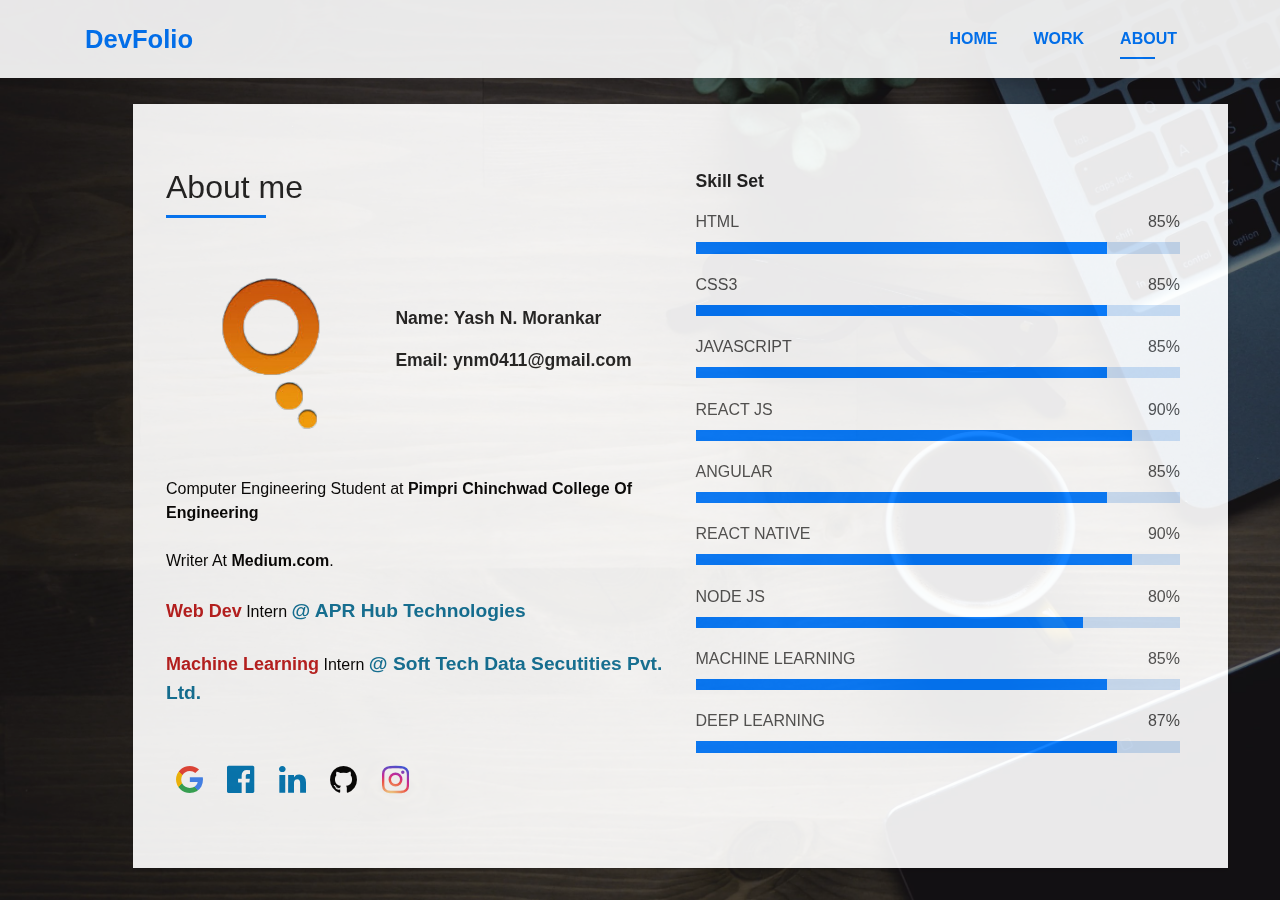
==== about.html @ 48d31f7d "Portfolio" ====
<!DOCTYPE html>
<html lang="en">

<head>
  <meta charset="utf-8">
  <meta content="width=device-width, initial-scale=1.0" name="viewport">

  <title>Yash Morankar</title>
  <meta content="" name="descriptison">
  <meta content="" name="keywords">

  <!-- Favicons 
  <link href="./assets/icon.ico" rel="icon">-->
  <link href="./assets/icon.ico" rel="apple-touch-icon">

  <!-- Vendor CSS Files -->
  <link href="./assets/vendor/bootstrap/css/bootstrap.min.css" rel="stylesheet">
  <link href="./assets/vendor/font-awesome/css/font-awesome.min.css" rel="stylesheet">
  
  <!-- Template Main CSS File -->
  <link href="./assets/css/style.css" rel="stylesheet">
  <link href="./main.css" rel="stylesheet">
  <!--<link href="../startbootstrap-stylish-portfolio-gh-pages/css/stylish-portfolio.min.css" rel="stylesheet">-->
  
</head>

<body id="page-top" >

  <!-- ======= Header/ Navbar ======= -->
  <nav class="navbar navbar-b navbar-reduce navbar-trans navbar-expand-md fixed-top overlay" id="mainNav">
    <div class="container">
      <a class="navbar-brand js-scroll" href="#page-top">DevFolio</a>
      <button class="navbar-toggler collapsed" type="button" data-toggle="collapse" data-target="#navbarDefault" aria-controls="navbarDefault" aria-expanded="false" aria-label="Toggle navigation">
        <span></span>
        <span></span>
        <span></span>
      </button>
      <div class="navbar-collapse collapse justify-content-end" id="navbarDefault">
        <ul class="navbar-nav">
          <li class="nav-item">
            <a class="nav-link js-scroll " href="index.html">Home</a>
          </li>
          <li class="nav-item">
            <a class="nav-link js-scroll" href="projects.html">Work</a>
          </li>
          <li class="nav-item">
            <a class="nav-link js-scroll active" href="about.html">About</a>
          </li>
          <!--<li class="nav-item">
            <a class="nav-link js-scroll" href="#blog">Blog</a>
          </li>-->
        </ul>
      </div>
    </div>
  </nav>

  <!-- ======= Intro Section ======= -->
  <div id="home" class="intro route bg-image" style="align-items: center;background-image: url(./assets/backgrounds/City_Landscape_Background.jpg); width: 100% ; overflow-x: hidden;" >
    <div class="overlay ">
   
    <!-- ======= Services Section ======= -->
    <section id="about" class="about-mf about sect-pt4 route">
        <div class="container">
          <div class="row" style="margin-right: 0%;">
            <div class="col-sm-12">
              <div class="box-shadow-full">
                <div class="row">
                  <div class="col-md-6">
                    <div class="row">
                      <div class="title-box-2">
                        <h5 class="title-left">
                          About me
                        </h5>
                      </div>
                    </div>
                    <div class="row">
                      <div class="col-sm-6 col-md-5">
                        <div class="about-img">
                          <img src="./assets/webdev/quiz.png" class="img-fluid rounded b-shadow-a" alt="">
                        </div>
                      </div>
                      <div class="col-sm-6 col-md-7">
                        <div class="about-info">
                          <p><span class="title-s"> </span> <span>r</span></p>
                          <p><span class="title-s">Name: Yash N. Morankar</span> <span></span></p>
                          <p><span class="title-s">Email: <span>ynm0411@gmail.com</span></span> </p>
                          <!--<p><span class="title-s">Phone: <span>(+91) </span></span> </p>-->
                        </div>
                      </div>
                    </div>
                    <div class="row">
                      <div style="color: black;">
                        <div>
                         Computer Engineering Student at <span class="intern1">Pimpri Chinchwad College Of Engineering</span>
                        </div>
                        <br>
                        <div>
                          Writer At <span class="intern1">Medium.com</span>.
                        </div>
                        <br>
                        <div>
                          <span class="field">Web Dev</span> Intern <span class="intern">@ APR Hub Technologies</span>
                        </div>
                        <br>
                        <div>
                          <span class="field">Machine Learning</span> Intern <span class="intern">@ Soft Tech Data Secutities Pvt. Ltd.</span>
                        </div>
                        <br>
                        <br>
                        <div>
                          <a class="to" target="blank"  href="mailto:ynm0411@gmail.com"><span class="fa fa-google "></span></a>
                          <a class="to" target="blank" style="color: #0077b5;" href="https://in.linkedin.com/in/yash-morankar-036ba41aa"><span class="fa fa-facebook-official "></span></a>
                          <a class="to" target="blank" style="color: #0077b5;" href="https://in.linkedin.com/in/yash-morankar-036ba41aa"><span class="fa fa-linkedin "></span></a>
                          <a target="blank" class="to" style="color: black;" href="https://github.com/yash0411"><span class="fa fa-github "></span></a>
                          <a class="to" target="blank"  href="https://instagram.com/yashmorankar"><span class="fa fa-instagram "></span></a>
                          
                        </div>
                      </div>
                    </div>
                  </div>
                  <div class="col-md-6">
                    <div class="about-me pt-4 pt-md-0">
                      
                      <div style="color: black;">
                        <div class="skill-mf">
                          <p class="title-s">Skill Set</p>
                          <span>HTML</span> <span class="pull-right">85%</span>
                          <div class="progress">
                            <div class="progress-bar" role="progressbar" style="width: 85%;" aria-valuenow="85" aria-valuemin="0" aria-valuemax="100"></div>
                          </div>
                          <span>CSS3</span> <span class="pull-right">85%</span>
                          <div class="progress">
                            <div class="progress-bar" role="progressbar" style="width: 85%" aria-valuenow="75" aria-valuemin="0" aria-valuemax="100"></div>
                          </div>
                          <span>JAVASCRIPT</span> <span class="pull-right">85%</span>
                          <div class="progress">
                            <div class="progress-bar" role="progressbar" style="width: 85%" aria-valuenow="90" aria-valuemin="0" aria-valuemax="100"></div>
                          </div>
                          <span>REACT JS</span> <span class="pull-right">90%</span>
                          <div class="progress">
                            <div class="progress-bar" role="progressbar" style="width: 90%" aria-valuenow="50" aria-valuemin="0" aria-valuemax="100"></div>
                          </div>
                          <span>ANGULAR</span> <span class="pull-right">85%</span>
                          <div class="progress">
                            <div class="progress-bar" role="progressbar" style="width: 85%" aria-valuenow="50" aria-valuemin="0" aria-valuemax="100"></div>
                          </div>
                          <span>REACT NATIVE</span> <span class="pull-right">90%</span>
                          <div class="progress">
                            <div class="progress-bar" role="progressbar" style="width: 90%" aria-valuenow="50" aria-valuemin="0" aria-valuemax="100"></div>
                          </div>
                          <span>NODE JS</span> <span class="pull-right">80%</span>
                          <div class="progress">
                            <div class="progress-bar" role="progressbar" style="width: 80%" aria-valuenow="50" aria-valuemin="0" aria-valuemax="100"></div>
                          </div>
                          <span>MACHINE LEARNING</span> <span class="pull-right">85%</span>
                          <div class="progress">
                            <div class="progress-bar" role="progressbar" style="width: 85%" aria-valuenow="50" aria-valuemin="0" aria-valuemax="100"></div>
                          </div>
                          <span>DEEP LEARNING</span> <span class="pull-right">87%</span>
                          <div class="progress">
                            <div class="progress-bar" role="progressbar" style="width: 87%" aria-valuenow="50" aria-valuemin="0" aria-valuemax="100"></div>
                          </div>
                        </div>
                         
                        </div>
                      </div>
                    </div>
                  </div>
                </div>
              </div>
            </div>
          </div>
        </div>
      </section>
    </div>
    </div> 

  <a href="#" class="back-to-top"><i class="fa fa-chevron-up"></i></a>
  <div id="preloader"></div>

</body>
  <!-- Vendor JS Files -->
  <script src="./projects.js"></script>
  <script src="./assets/vendor/jquery/jquery.min.js"></script>

  <!-- Template Main JS File -->
  <script src="./assets/js/main.js"></script>

</html>
---- assets/css/style.css ----
/**
* Template Name: DevFolio - v2.3.0
* Template URL: https://bootstrapmade.com/devfolio-bootstrap-portfolio-html-template/
* Author: BootstrapMade.com
* License: https://bootstrapmade.com/license/
*/

/*--------------------------------------------------------------
# General
--------------------------------------------------------------*/
body {
  background-color: #f5f5f5;
  color: #4e4e4e;
}

h1,
h2,
h3,
h4,
h5,
h6 {
  color: #1e1e1e;
}

a {
  color: #1e1e1e;
  transition: all 0.5s ease-in-out;
}

a:hover {
  color: #0078ff;
  text-decoration: none;
  transition: all 0.5s ease-in-out;
}

.p-r {
  position: relative;
}

.color-a {
  color: #0078ff;
}

.color-d {
  color: #f5f5f5;
}

.color-text-a {
  color: #4e4e4e;
}

.box-shadow, .paralax-mf, .service-box, .work-box, .card-blog {
  box-shadow: 0 13px 8px -10px rgba(0, 0, 0, 0.1);
}

.box-shadow-a, .button:hover {
  box-shadow: 0 0 0 4px #cde1f8;
}

.display-5 {
  font-size: 2.5rem;
  font-weight: 300;
  line-height: 1.1;
}

.display-6 {
  font-size: 2rem;
  font-weight: 300;
  line-height: 1.1;
}

.avatar {
  width: 32px;
  height: 32px;
  margin-right: 4px;
  overflow: hidden;
}

.bg-image {
  background-repeat: no-repeat;
  background-attachment: fixed;
  background-size: cover;
  background-position: center center;
}

@media (max-width: 1024px) {
  .bg-image {
    background-attachment: scroll;
  }
}

.overlay-mf {
  background-color: #0078ff;
}

.overlay-mf {
  position: absolute;
  top: 0;
  left: 0px;
  padding: 0;
  height: 100%;
  width: 100%;
  opacity: .7;
}

.paralax-mf {
  position: relative;
  padding: 8rem 0;
}

.display-table {
  width: 100%;
  height: 100%;
  display: table;
}

.table-cell {
  display: table-cell;
  vertical-align: middle;
}

/*--/ Sections /--*/
.sect-4 {
  padding: 4rem 0;
}

.sect-pt4 {
  padding-top: 4rem;
}

.sect-mt4 {
  margin-top: 4rem;
}

/*--/ Title s /--*/
.title-s {
  font-weight: 600;
  color: #1e1e1e;
  font-size: 1.1rem;
}

/*--/ Title A /--*/
.title-box {
  margin-bottom: 4rem;
}

.title-a {
  font-size: 3rem;
  font-weight: bold;
  text-transform: uppercase;
}

.subtitle-a {
  color: #4e4e4e;
}

.line-mf {
  width: 40px;
  height: 5px;
  background-color: #0078ff;
  margin: 0 auto;
}

/*--/ Title Left /--*/
.title-box-2 {
  margin-bottom: 3rem;
}

.title-left {
  font-size: 2rem;
  position: relative;
}

.title-left:before {
  content: '';
  position: absolute;
  height: 3px;
  background-color: #0078ff;
  width: 100px;
  bottom: -12px;
}

/*------/ Box /------*/
.box-pl2 {
  padding-left: 2rem;
}

.box-shadow-full {
  padding: 3rem 1.25rem;
  position: relative;
  background-color: #fff;
  margin-bottom: 3rem;
  z-index: 2;
  box-shadow: 0 1px 1px 0 rgba(0, 0, 0, 0.06), 0 2px 5px 0 rgba(0, 0, 0, 0.2);
}

@media (min-width: 768px) {
  .box-shadow-full {
    padding: 3rem;
  }
}

/*------/ Socials /------*/
.socials {
  padding: 1.5rem 0;
}

.socials ul li {
  display: inline-block;
}

.socials .ico-circle {
  height: 40px;
  width: 40px;
  font-size: 1.7rem;
  border-radius: 50%;
  line-height: 1.4;
  margin: 0 15px 0 0;
  box-shadow: 0 0 0 3px #0078ff;
  transition: all 500ms ease;
}

.socials .ico-circle:hover {
  background-color: #0078ff;
  color: #fff;
  box-shadow: 0 0 0 3px #cde1f8;
  transition: all 500ms ease;
}

/*------/ Ul resect /------*/
.ul-resect, .socials ul, .list-ico, .blog-wrapper .post-meta ul, .box-comments .list-comments, .widget-sidebar .list-sidebar, .widget-tags ul {
  list-style: none;
  padding-left: 0;
  margin-bottom: 0;
}

.list-ico {
  line-height: 2;
}

.list-ico span {
  color: #0078ff;
  margin-right: 10px;
}

/*------/ Ico Circle /------*/
.ico-circle {
  height: 100px;
  width: 100px;
  font-size: 2rem;
  border-radius: 50%;
  line-height: 1.55;
  margin: 0 auto;
  text-align: center;
  box-shadow: 0 0 0 10px #0078ff;
  display: block;
}

/*------/ Owl Carousel /------*/
.owl-theme .owl-dots {
  text-align: center;
  margin-top: 18px;
}

.owl-theme .owl-dots .owl-dot {
  display: inline-block;
}

.owl-theme .owl-dots .owl-dot span {
  width: 18px;
  height: 7px;
  margin: 5px 5px;
  background: #cde1f8;
  border: 0px solid #cde1f8;
  display: block;
  transition: all 0.6s ease-in-out;
  cursor: pointer;
}

.owl-theme .owl-dots .owl-dot:hover span {
  background-color: #cde1f8;
}

.owl-theme .owl-dots .owl-dot.active span {
  background-color: #1B1B1B;
  width: 25px;
}

/*--/ Scrolltop s /--*/
.scrolltop-mf {
  position: relative;
  display: none;
}

.scrolltop-mf span {
  z-index: 999;
  position: fixed;
  width: 42px;
  height: 42px;
  background-color: #0078ff;
  opacity: .7;
  font-size: 1.6rem;
  line-height: 1.5;
  text-align: center;
  color: #fff;
  top: auto;
  left: auto;
  right: 30px;
  bottom: 50px;
  cursor: pointer;
  border-radius: 50%;
}

/*------/ Back to top button /------*/
.back-to-top {
  position: fixed;
  display: none;
  background: #0078ff;
  color: #fff;
  width: 44px;
  height: 44px;
  text-align: center;
  line-height: 1;
  font-size: 16px;
  border-radius: 50%;
  right: 15px;
  bottom: 15px;
  transition: background 0.5s;
  z-index: 11;
}

.back-to-top i {
  padding-top: 12px;
  color: #fff;
}

@media (max-width: 768px) {
  .back-to-top {
    bottom: 15px;
  }
}

/*------/ Prelaoder /------*/
#preloader {
  position: fixed;
  top: 0;
  left: 0;
  right: 0;
  bottom: 0;
  z-index: 9999;
  overflow: hidden;
  background: #fff;
}

#preloader:before {
  content: "";
  position: fixed;
  top: calc(50% - 30px);
  left: calc(50% - 30px);
  border: 6px solid #f2f2f2;
  border-top: 6px solid #0078ff;
  border-radius: 50%;
  width: 60px;
  height: 60px;
  -webkit-animation: animate-preloader 1s linear infinite;
  animation: animate-preloader 1s linear infinite;
}

@-webkit-keyframes animate-preloader {
  0% {
    transform: rotate(0deg);
  }
  100% {
    transform: rotate(360deg);
  }
}

@keyframes animate-preloader {
  0% {
    transform: rotate(0deg);
  }
  100% {
    transform: rotate(360deg);
  }
}

/*------/ Button /------*/
.button {
  display: inline-block;
  padding: .3rem .6rem;
  text-align: center;
  vertical-align: middle;
  -webkit-user-select: none;
  -moz-user-select: none;
  -ms-user-select: none;
  user-select: none;
  font-size: 1rem;
  border-radius: .3rem;
  border: 1px solid transparent;
  transition: all 500ms ease;
  cursor: pointer;
}

.button:focus {
  outline: 0;
}

.button:hover {
  background-color: #0062d3;
  color: #fff;
  transition: all 500ms ease;
}

.button-a {
  background-color: #0078ff;
  color: #fff;
  border-color: #cde1f8;
}

.button-big {
  padding: .9rem 2.3rem;
  font-size: 1.2rem;
}

.button-rouded {
  border-radius: 5rem;
}

.btn-lg {
  padding: .5rem 1rem;
  font-size: 1.25rem;
  line-height: 1.5;
  border-radius: .3rem;
}

/*--------------------------------------------------------------
# Nav Bar
--------------------------------------------------------------*/
.navbar-b {
  transition: all .5s ease-in-out;
  background-color: transparent;
  padding-top: 1.563rem;
  padding-bottom: 1.563rem;
}

.navbar-b.navbar-reduce {
  box-shadow: 0px 6px 9px 0px rgba(0, 0, 0, 0.06);
}

.navbar-b.navbar-trans .nav-item, .navbar-b.navbar-reduce .nav-item {
  position: relative;
  padding-right: 10px;
  padding-left: 0;
}

@media (min-width: 768px) {
  .navbar-b.navbar-trans .nav-item, .navbar-b.navbar-reduce .nav-item {
    padding-left: 10px;
  }
}

.navbar-b.navbar-trans .nav-link, .navbar-b.navbar-reduce .nav-link {
  color: #fff;
  text-transform: uppercase;
  font-weight: 600;
}

.navbar-b.navbar-trans .nav-link:before, .navbar-b.navbar-reduce .nav-link:before {
  content: '';
  position: absolute;
  margin-left: 0px;
  width: 0%;
  bottom: 0;
  left: 0;
  height: 2px;
  transition: all 500ms ease;
}

@media (min-width: 768px) {
  .navbar-b.navbar-trans .nav-link:before, .navbar-b.navbar-reduce .nav-link:before {
    margin-left: 18px;
  }
}

.navbar-b.navbar-trans .nav-link:hover, .navbar-b.navbar-reduce .nav-link:hover {
  color: #1B1B1B;
}

.navbar-b.navbar-trans .nav-link:hover:before, .navbar-b.navbar-reduce .nav-link:hover:before {
  width: 35px;
}

.navbar-b.navbar-trans .show > .nav-link:before,
.navbar-b.navbar-trans .active > .nav-link:before,
.navbar-b.navbar-trans .nav-link.show:before,
.navbar-b.navbar-trans .nav-link.active:before, .navbar-b.navbar-reduce .show > .nav-link:before,
.navbar-b.navbar-reduce .active > .nav-link:before,
.navbar-b.navbar-reduce .nav-link.show:before,
.navbar-b.navbar-reduce .nav-link.active:before {
  width: 35px;
}

.navbar-b.navbar-trans .nav-link:before {
  background-color: #fff;
}

.navbar-b.navbar-trans .nav-link:hover {
  color: #fff;
}

.navbar-b.navbar-trans .show > .nav-link,
.navbar-b.navbar-trans .active > .nav-link,
.navbar-b.navbar-trans .nav-link.show,
.navbar-b.navbar-trans .nav-link.active {
  color: #fff;
}

.navbar-b.navbar-reduce {
  transition: all .5s ease-in-out;
  background-color: #fff;
  padding-top: 15px;
  padding-bottom: 15px;
}

.navbar-b.navbar-reduce .nav-link {
  color: #0078ff;
}

.navbar-b.navbar-reduce .nav-link:before {
  background-color: #0078ff;
}

.navbar-b.navbar-reduce .nav-link:hover {
  color: #0078ff;
}

.navbar-b.navbar-reduce .show > .nav-link,
.navbar-b.navbar-reduce .active > .nav-link,
.navbar-b.navbar-reduce .nav-link.show,
.navbar-b.navbar-reduce .nav-link.active {
  color: #0078ff;
}

.navbar-b.navbar-reduce .navbar-brand {
  color: #0078ff;
}

.navbar-b.navbar-reduce .navbar-toggler span {
  background-color: #1B1B1B;
}

.navbar-b .navbar-brand {
  color: #fff;
  font-size: 1.6rem;
  font-weight: 600;
}

.navbar-b .navbar-nav .dropdown-item.show .dropdown-menu,
.navbar-b .dropdown.show .dropdown-menu,
.navbar-b .dropdown-btn.show .dropdown-menu {
  transform: translate3d(0px, 0px, 0px);
  visibility: visible !important;
}

.navbar-b .dropdown-menu {
  margin: 1.12rem 0 0;
  border-radius: 0;
}

.navbar-b .dropdown-menu .dropdown-item {
  padding: .7rem 1.7rem;
  transition: all 500ms ease;
}

.navbar-b .dropdown-menu .dropdown-item:hover {
  background-color: #0078ff;
  color: #fff;
  transition: all 500ms ease;
}

.navbar-b .dropdown-menu .dropdown-item.active {
  background-color: #0078ff;
}

/*--/ Hamburger Navbar /--*/
.navbar-toggler {
  position: relative;
}

.navbar-toggler:focus,
.navbar-toggler:active {
  outline: 0;
}

.navbar-toggler span {
  display: block;
  background-color: #fff;
  height: 3px;
  width: 25px;
  margin-top: 4px;
  margin-bottom: 4px;
  transform: rotate(0deg);
  left: 0;
  opacity: 1;
}

.navbar-toggler span:nth-child(1),
.navbar-toggler span:nth-child(3) {
  transition: transform .35s ease-in-out;
}

.navbar-toggler:not(.collapsed) span:nth-child(1) {
  position: absolute;
  left: 12px;
  top: 10px;
  transform: rotate(135deg);
  opacity: 0.9;
}

.navbar-toggler:not(.collapsed) span:nth-child(2) {
  height: 12px;
  visibility: hidden;
  background-color: transparent;
}

.navbar-toggler:not(.collapsed) span:nth-child(3) {
  position: absolute;
  left: 12px;
  top: 10px;
  transform: rotate(-135deg);
  opacity: 0.9;
}

/*--------------------------------------------------------------
# Intro Section
--------------------------------------------------------------*/
.intro {
  height: 100vh;
  position: relative;
  color: #fff;
}

.intro .intro-content {
  text-align: center;
  position: absolute;
}

.intro .overlay-itro {
  background-color: rgba(0, 0, 0, 0.6);
  position: absolute;
  top: 0;
  left: 0px;
  padding: 0;
  height: 100%;
  width: 100%;
  opacity: .9;
}

.intro .intro-title {
  color: #fff;
  font-weight: 600;
  font-size: 3rem;
}

@media (min-width: 768px) {
  .intro .intro-title {
    font-size: 4.5rem;
  }
}

.intro .intro-subtitle {
  font-size: 1.5rem;
  font-weight: 300;
}

@media (min-width: 768px) {
  .intro .intro-subtitle {
    font-size: 2.5rem;
  }
}

.intro .text-slider-items {
  display: none;
}

.intro-single {
  height: 350px;
}

.intro-single .intro-content {
  margin-top: 30px;
}

.intro-single .intro-title {
  text-transform: uppercase;
  font-size: 3rem;
}

@media (min-width: 768px) {
  .intro-single .intro-title {
    font-size: 3.5rem;
  }
}

.intro-single .breadcrumb {
  background-color: transparent;
  color: #0078ff;
}

.intro-single .breadcrumb .breadcrumb-item:before {
  color: #cde1f8;
}

.intro-single .breadcrumb .breadcrumb-item.active {
  color: #cde1f8;
}

.intro-single .breadcrumb a {
  color: #fff;
}

/*--------------------------------------------------------------
# About
--------------------------------------------------------------*/
.about-mf .box-shadow-full {
  padding-top: 4rem;
  padding-bottom: 4rem;
}

.about-mf .about-img {
  margin-bottom: 2rem;
}

.about-mf .about-img img {
  margin-left: 10px;
}

@media (min-width: 767px) {
  .about-mf .box-pl2 {
    margin-top: 3rem;
    padding-left: 0rem;
  }
}

.skill-mf span {
  color: #4e4e4e;
}

.skill-mf .progress {
  background-color: #cde1f8;
  margin: .5rem 0 1.2rem 0;
  border-radius: 0;
  height: .7rem;
}

.skill-mf .progress .progress-bar {
  height: .7rem;
  background-color: #0078ff;
}

/*--------------------------------------------------------------
# Services
--------------------------------------------------------------*/
.service-box {
  background-color: #fff;
  padding: 2.5rem 1.3rem;
  border-radius: 1rem;
  margin-bottom: 3rem;
}

.service-box:hover .ico-circle {
  transition: all 500ms ease;
  color: #fff;
  background-color: #0078ff;
  box-shadow: 0 0 0 10px #cde1f8;
}

.service-box .service-ico {
  margin-bottom: 1rem;
  color: #1e1e1e;
}

.service-box .ico-circle {
  transition: all 500ms ease;
  font-size: 4rem;
}

.service-box .s-title {
  font-size: 1.4rem;
  text-transform: uppercase;
  text-align: center;
  padding: .4rem 0;
}

.service-box .s-description {
  color: #4e4e4e;
}

/*--------------------------------------------------------------
# Counter
--------------------------------------------------------------*/
.counter-box {
  color: #fff;
  text-align: center;
}

@media (min-width: 577px) {
  .counter-box {
    margin-bottom: 1.8rem;
  }
}

.counter-ico {
  margin-bottom: 1rem;
}

.counter-ico .ico-circle {
  height: 60px;
  width: 60px;
  line-height: 1.8;
  box-shadow: 0 0 0 10px #cde1f8;
}

.counter-num .counter {
  font-size: 2rem;
  margin-bottom: 0;
}

/*--------------------------------------------------------------
# Portfolio
--------------------------------------------------------------*/
.work-box {
  margin-bottom: 3rem;
  -webkit-backface-visibility: hidden;
  backface-visibility: hidden;
  background-color: #fff;
}

.work-box:hover img {
  transform: scale(1.3);
}

.work-img {
  display: block;
  overflow: hidden;
}

.work-img img {
  transition: all 1s;
}

.work-content {
  padding: 2rem 3% 1rem 4%;
}

.work-content .w-more {
  color: #4e4e4e;
  font-size: .8rem;
}

.work-content .w-more .w-ctegory {
  color: #0078ff;
}

.work-content .w-like {
  font-size: 2.5rem;
  color: #0078ff;
  float: right;
}

.work-content .w-like a {
  color: #0078ff;
}

.work-content .w-like .num-like {
  font-size: .7rem;
}

.w-title {
  font-size: 1.2rem;
}

/*--------------------------------------------------------------
# Portfolio Details
--------------------------------------------------------------*/
.portfolio-details {
  padding-top: 30px;
}

.portfolio-details .portfolio-details-container {
  position: relative;
}

.portfolio-details .portfolio-details-carousel {
  position: relative;
  z-index: 1;
}

.portfolio-details .portfolio-details-carousel .owl-nav, .portfolio-details .portfolio-details-carousel .owl-dots {
  margin-top: 5px;
  text-align: left;
}

.portfolio-details .portfolio-details-carousel .owl-dot {
  display: inline-block;
  margin: 0 10px 0 0;
  width: 12px;
  height: 12px;
  border-radius: 50%;
  background-color: #ddd !important;
}

.portfolio-details .portfolio-details-carousel .owl-dot.active {
  background-color: #0078ff !important;
}

.portfolio-details .portfolio-info {
  padding: 30px;
  position: absolute;
  right: 0;
  bottom: -70px;
  background: #fff;
  box-shadow: 0px 2px 15px rgba(0, 0, 0, 0.1);
  z-index: 2;
}

.portfolio-details .portfolio-info h3 {
  font-size: 22px;
  font-weight: 700;
  margin-bottom: 20px;
  padding-bottom: 20px;
  border-bottom: 1px solid #eee;
}

.portfolio-details .portfolio-info ul {
  list-style: none;
  padding: 0;
  font-size: 15px;
}

.portfolio-details .portfolio-info ul li + li {
  margin-top: 10px;
}

.portfolio-details .portfolio-description {
  padding-top: 50px;
}

.portfolio-details .portfolio-description h2 {
  width: 50%;
  font-size: 26px;
  font-weight: 700;
  margin-bottom: 20px;
}

.portfolio-details .portfolio-description p {
  padding: 0 0 0 0;
}

@media (max-width: 768px) {
  .portfolio-details .portfolio-description h2 {
    width: 100%;
  }
  .portfolio-details .portfolio-info {
    position: static;
    margin-top: 30px;
  }
}

/*--------------------------------------------------------------
# Testimonials
--------------------------------------------------------------*/
.testimonials .owl-carousel .owl-item img {
  width: auto;
}

.testimonial-box {
  color: #fff;
  text-align: center;
}

.testimonial-box .author-test {
  margin-top: 1rem;
}

.testimonial-box .author-test img {
  margin: 0 auto;
}

.testimonial-box .author {
  color: #fff;
  text-transform: uppercase;
  font-weight: 600;
  margin: 1rem 0;
  display: block;
  font-size: 1.4rem;
}

.testimonial-box .comit {
  font-size: 2rem;
  color: #0078ff;
  background-color: #fff;
  width: 52px;
  height: 52px;
  display: block;
  margin: 0 auto;
  border-radius: 50%;
  line-height: 1.6;
}

@media (min-width: 768px) {
  .testimonial-box .description {
    padding: 0 5rem;
  }
}

@media (min-width: 992px) {
  .testimonial-box .description {
    padding: 0 8rem;
  }
}

@media (min-width: 1200px) {
  .testimonial-box .description {
    padding: 0 13rem;
  }
}

/*--------------------------------------------------------------
# Contact
--------------------------------------------------------------*/
.footer-paralax {
  padding: 4rem 0 0 0;
}

.contact-mf {
  margin-top: 4rem;
}

@media (min-width: 767px) {
  .contact-mf .box-pl2 {
    margin-top: 3rem;
    padding-left: 0rem;
  }
}

.php-email-form .validate {
  display: none;
  color: red;
  margin: 0 0 15px 0;
  font-weight: 400;
  font-size: 13px;
}

.php-email-form .error-message {
  display: none;
  color: #fff;
  background: #ed3c0d;
  text-align: center;
  padding: 15px;
  font-weight: 600;
}

.php-email-form .sent-message {
  display: none;
  color: #fff;
  background: #18d26e;
  text-align: center;
  padding: 15px;
  font-weight: 600;
}

.php-email-form .loading {
  display: none;
  background: #fff;
  text-align: center;
  padding: 15px;
}

.php-email-form .loading:before {
  content: "";
  display: inline-block;
  border-radius: 50%;
  width: 24px;
  height: 24px;
  margin: 0 10px -6px 0;
  border: 3px solid #18d26e;
  border-top-color: #eee;
  -webkit-animation: animate-loading 1s linear infinite;
  animation: animate-loading 1s linear infinite;
}

.php-email-form input, .php-email-form textarea {
  border-radius: 0;
  box-shadow: none;
  font-size: 14px;
}

.php-email-form input::focus, .php-email-form textarea::focus {
  background-color: #0078ff;
}

.php-email-form input {
  padding: 20px 15px;
}

.php-email-form textarea {
  padding: 12px 15px;
  margin-bottom: 0;
}

.php-email-form button[type="submit"] {
  background: #0078ff;
  border: 0;
  padding: 10px 24px;
  color: #fff;
  transition: 0.4s;
}

.php-email-form button[type="submit"]:hover {
  background: #3393ff;
}

@-webkit-keyframes animate-loading {
  0% {
    transform: rotate(0deg);
  }
  100% {
    transform: rotate(360deg);
  }
}

@keyframes animate-loading {
  0% {
    transform: rotate(0deg);
  }
  100% {
    transform: rotate(360deg);
  }
}

/*--------------------------------------------------------------
# Blog
--------------------------------------------------------------*/
@media (min-width: 767px) {
  .card-blog {
    margin-bottom: 3rem;
  }
}

.card-blog .card-body {
  position: relative;
}

.card-blog .card-category-box {
  position: absolute;
  text-align: center;
  top: -16px;
  left: 15px;
  right: 15px;
  line-height: 25px;
  overflow: hidden;
}

.card-blog .card-category {
  display: inline-block;
  color: #fff;
  padding: 0 15px 5px;
  overflow: hidden;
  background-color: #0078ff;
  border-radius: 4px;
}

.card-blog .card-category .category {
  color: #fff;
  display: inline-block;
  text-transform: uppercase;
  font-size: .7rem;
  letter-spacing: .1px;
  margin-bottom: 0;
}

.card-blog .card-title {
  font-size: 1.3rem;
  margin-top: .6rem;
}

.card-blog .card-description {
  color: #4e4e4e;
}

.card-blog .post-author {
  display: inline-block;
}

.card-blog .post-date {
  color: #4e4e4e;
  display: inline-block;
  float: right;
}

/*--------------------------------------------------------------
# Blog Single
--------------------------------------------------------------*/
.post-box,
.form-comments,
.box-comments,
.widget-sidebar {
  padding: 2rem;
  background-color: #fff;
  margin-bottom: 3rem;
}

@media (min-width: 768px) {
  .post-box,
  .form-comments,
  .box-comments,
  .widget-sidebar {
    padding: 3rem;
  }
}

.blog-wrapper .article-title {
  font-size: 1.5rem;
}

@media (min-width: 768px) {
  .blog-wrapper .article-title {
    font-size: 1.9rem;
  }
}

.blog-wrapper .post-meta {
  margin: 1rem 0;
}

.blog-wrapper .post-meta ul {
  border-left: 4px solid #0078ff;
  margin-top: 1rem;
}

.blog-wrapper .post-meta ul li {
  display: inline-block;
  margin-left: 15px;
}

.blog-wrapper .post-meta ul a {
  color: #0078ff;
}

.blog-wrapper .post-meta ul span {
  color: #1e1e1e;
}

.blog-wrapper .blockquote {
  border-left: 4px solid #0078ff;
  padding: 18px;
  font-style: italic;
}

/*------/ Comments /------*/
.box-comments .list-comments li {
  padding-bottom: 40px;
}

.box-comments .list-comments .comment-avatar {
  display: table-cell;
  vertical-align: top;
}

.box-comments .list-comments .comment-avatar img {
  width: 80px;
  height: 80px;
}

.box-comments .list-comments .comment-author {
  font-size: 1.3rem;
}

@media (min-width: 768px) {
  .box-comments .list-comments .comment-author {
    font-size: 1.5rem;
  }
}

.box-comments .list-comments .comment-details {
  display: table-cell;
  vertical-align: top;
  padding-left: 25px;
}

.box-comments .list-comments a {
  color: #0078ff;
}

.box-comments .list-comments span {
  color: #1e1e1e;
  font-style: italic;
}

.box-comments .comment-children {
  margin-left: 40px;
}

/*------/ Sidebar /------*/
.widget-sidebar .sidebar-title {
  font-size: 1.6rem;
  font-weight: 600;
  border-left: 5px solid #0078ff;
  padding-left: 15px;
  text-transform: uppercase;
  margin-bottom: 1.5rem;
}

.widget-sidebar .list-sidebar li {
  position: relative;
  padding: 6px 0 6px 24px;
}

.widget-sidebar .list-sidebar li:before {
  position: absolute;
  content: "";
  width: 10px;
  height: 1px;
  left: 0;
  background-color: #0078ff;
  top: 20px;
}

.sidebar-search input {
  background-color: #fff;
  border-radius: 0;
  transition: all 0.5s ease-in-out;
}

.sidebar-search .btn-search {
  background-color: #0078ff;
  border-color: #0078ff;
  border-radius: 0;
  padding-left: 20px;
  padding-right: 20px;
}

.widget-tags ul li {
  display: inline-block;
  background-color: #0078ff;
  padding: .2rem .6rem;
  margin-bottom: .5rem;
  border-radius: 15px;
}

.widget-tags ul li a {
  color: #fff;
}

/*--------------------------------------------------------------
# Footer
--------------------------------------------------------------*/
footer {
  text-align: center;
  color: #fff;
  padding: 25px 0;
  background: #0062d3;
}

footer .copyright {
  margin-bottom: .3rem;
}

footer .credits {
  margin-bottom: 0;
}

footer .credits a {
  color: #fff;
}
---- main.css ----
.bg-primary {
    background-color:#1d809f!important;
}
#services {
    font-size: large;
}
.text-white{
    color: white;
} 
.text-center{
    text-align: center;
}
.content-section{
    padding-top: 2.5rem;
    padding-bottom: 7.5rem;
}
.content-section-heading{
    font-size: xx-large;
    color: white;
    font-family: 'Source Sans Pro';
    font-weight: 700;
    margin-block-start: 0.83em;
    margin-block-end: 0.83em;
    margin-inline-start: 0px;
    margin-inline-end: 0px;
    margin-bottom: 2.7rem;
}
strong{
    color: whitesmoke;
}
.service-icon {
    background-color: #fff;
    color: #1d809f;
    height: 7rem;
    width: 7rem;
    display: block;
    line-height: 7.5rem;
    font-size: 2.25rem;
    box-shadow: 0 3px 3px 0 rgba(0,0,0,.1);
}
.title-a{
    color: white;
}
.services-mf{
}
.overlay{
    background-color: rgba(0, 0, 0, 0.6);
  position: absolute;
  top: 0;
  left: 0px;
  padding: 0;
  width: 100%;
  opacity: .9;
}
.pt-5, .py-5 {
  padding-top: 5.5rem!important;
}

/*--------------------------------------------------------------
# Services
--------------------------------------------------------------*/
.service-box {
    background-color: #fff;
    padding: 2.5rem 1.3rem;
    border-radius: 1rem;
    margin-bottom: 3rem;
    min-height: 415.2px;
    width: 350px;
  }
  
  .service-box:hover .ico-circle {
    transition: all 500ms ease;
    color: #fff;
    background-color: #0078ff;
    box-shadow: 0 0 0 10px #cde1f8;
  }
  
  .service-box .service-ico {
    margin-bottom: 1rem;
    color: #1e1e1e;
  }
  
  .service-box .ico-circle {
    transition: all 500ms ease;
    font-size: 4rem;
  }
  
  .service-box .s-title {
    font-size: 1.4rem;
    text-transform: uppercase;
    text-align: center;
    padding: .4rem 0;
  }
  
  .service-box .s-description {
    color: #4e4e4e;
  }

  .service-box .s-button {
    padding-left: 40%;
    color: #4e4e4e;
  }
  
  .carousel{
    min-width:380px
  }
  
  .item{
    height: 100px;
    background-color: blue;
  }

  .about{
    margin-top: 2.5rem;
    margin-right: 3rem;
    margin-bottom: 5rem;
    margin-left: 3rem;
    width: 100%;
  }

  .to{
    height: 20px;
    width: 20px;
    padding-left: 10px;
    padding-right: 10px;
    font-size: xx-large;
  }
  .fa.fa-instagram {
    color: transparent;
    background: radial-gradient(circle at 30% 107%, #fdf497 0%, #fdf497 5%, #fd5949 45%, #d6249f 60%, #285AEB 90%);
    background: -webkit-radial-gradient(circle at 30% 107%, #fdf497 0%, #fdf497 5%, #fd5949 45%, #d6249f 60%, #285AEB 90%);
    background-clip: text;
    -webkit-background-clip: text;
  }
  .fa-google {
    background: conic-gradient(from -45deg, #ea4335 110deg, #4285f4 90deg 180deg, #34a853 180deg 270deg, #fbbc05 270deg) 73% 55%/150% 150% no-repeat;
    -webkit-background-clip: text;
    background-clip: text;
    color: transparent;
    -webkit-text-fill-color: transparent;
  }
  .intern{
    color: rgb(15, 113, 151);
    font-weight: 900;
    font-size: larger;
  }
  .intern1{
    color: black;
    font-weight: 900;
    font-size: medium;
  }
  .field{
    color: rgb(190, 27, 27);
    font-weight: bold;
    font-size: large;
  }

  @media only screen and (max-width: 700px) {
    .about {
      margin-right: 1.5rem;
      margin-left: 1.5rem;
    }
  }

  @media only screen and (max-width: 600px) {
    .about {
      margin-right: 0.7rem;
      margin-left: 0.7rem;
    }
  }
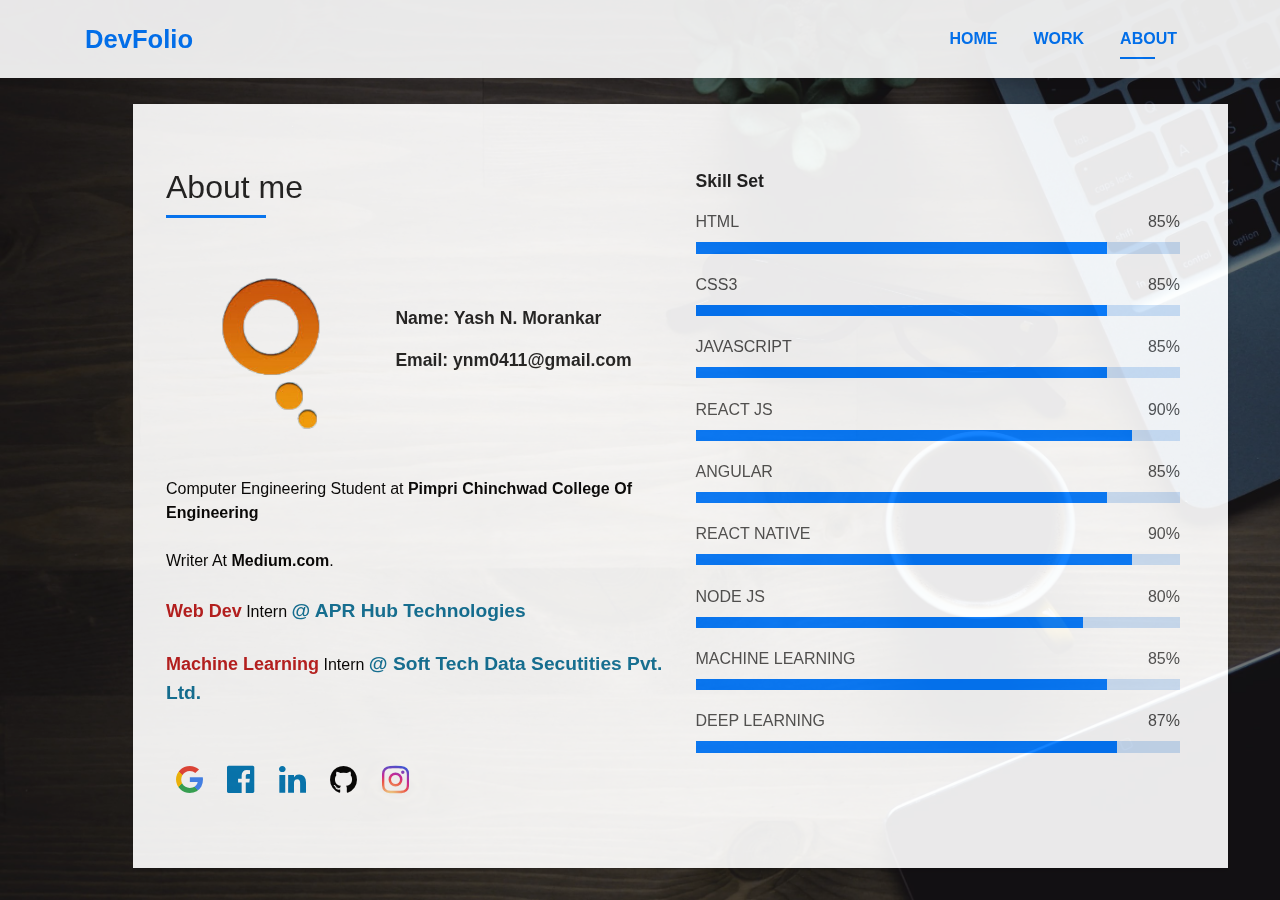
==== commit d5f33d44: "Portfolio" ====
--- a/about.html
+++ b/about.html
@@ -109,7 +109,7 @@
                         <br>
                         <div>
                           <a class="to" target="blank"  href="mailto:ynm0411@gmail.com"><span class="fa fa-google "></span></a>
-                          <a class="to" target="blank" style="color: #0077b5;" href="https://in.linkedin.com/in/yash-morankar-036ba41aa"><span class="fa fa-facebook-official "></span></a>
+                          <a class="to" target="blank" style="color: #0077b5;" href="https://www.facebook.com/people/Yash-Morankar/100009218914406"><span class="fa fa-facebook-official "></span></a>
                           <a class="to" target="blank" style="color: #0077b5;" href="https://in.linkedin.com/in/yash-morankar-036ba41aa"><span class="fa fa-linkedin "></span></a>
                           <a target="blank" class="to" style="color: black;" href="https://github.com/yash0411"><span class="fa fa-github "></span></a>
                           <a class="to" target="blank"  href="https://instagram.com/yashmorankar"><span class="fa fa-instagram "></span></a>
@@ -179,6 +179,10 @@
   <div id="preloader"></div>
 
 </body>
+
+
+<script src="./assets/vendor/jquery/jquery.min.js"></script>
+<script src="./assets/vendor/bootstrap/js/bootstrap.bundle.min.js"></script>
   <!-- Vendor JS Files -->
   <script src="./projects.js"></script>
   <script src="./assets/vendor/jquery/jquery.min.js"></script>
@@ -186,4 +190,4 @@
   <!-- Template Main JS File -->
   <script src="./assets/js/main.js"></script>
 
-</html>+</html>
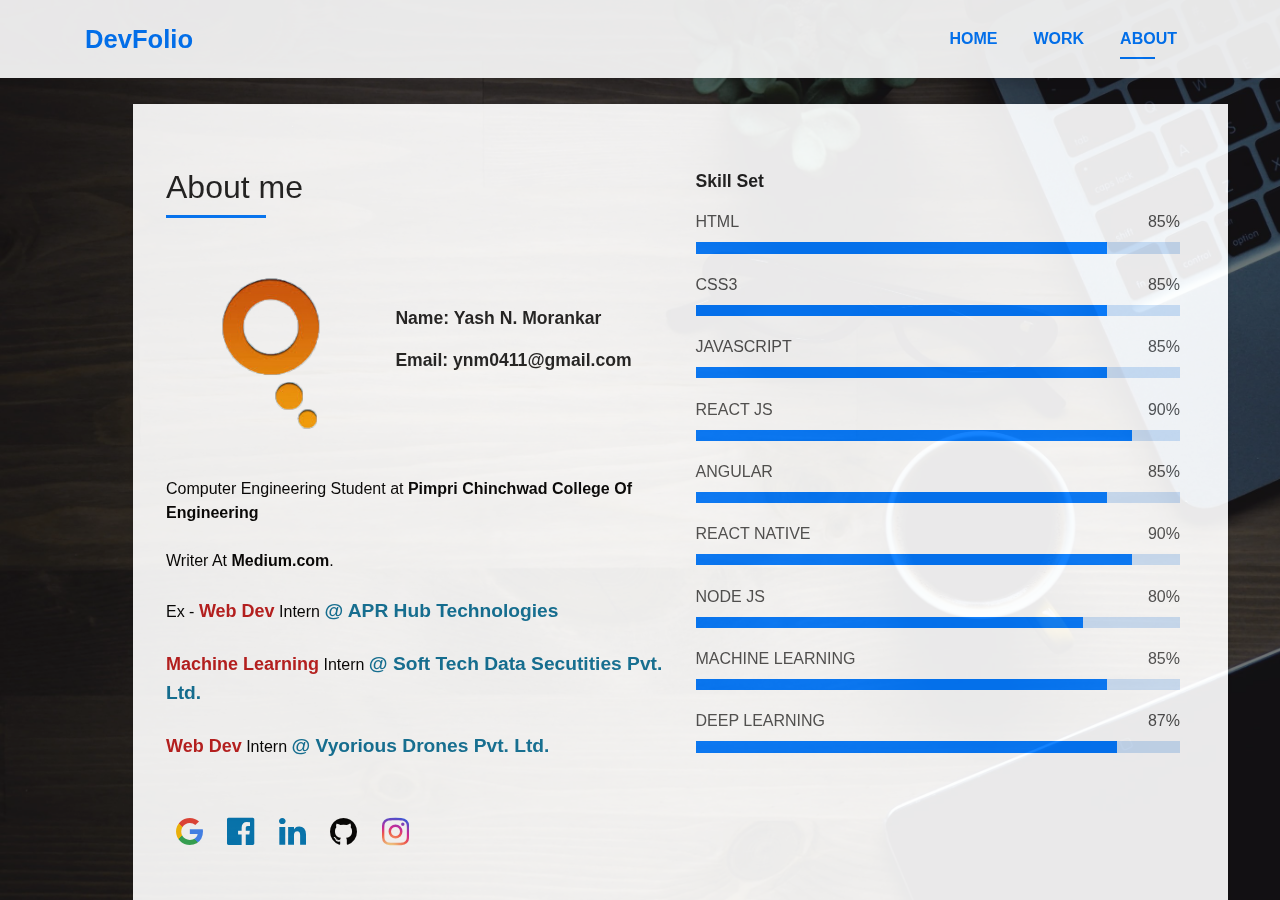
==== commit 0cbcf0f4: "Portfolio" ====
--- a/about.html
+++ b/about.html
@@ -99,11 +99,15 @@
                         </div>
                         <br>
                         <div>
-                          <span class="field">Web Dev</span> Intern <span class="intern">@ APR Hub Technologies</span>
+                          Ex - <span class="field">Web Dev</span> Intern <span class="intern">@ APR Hub Technologies</span>
                         </div>
                         <br>
                         <div>
                           <span class="field">Machine Learning</span> Intern <span class="intern">@ Soft Tech Data Secutities Pvt. Ltd.</span>
+                        </div>
+                        <br>
+                        <div>
+                          <span class="field">Web Dev</span> Intern <span class="intern">@ Vyorious Drones Pvt. Ltd.</span>
                         </div>
                         <br>
                         <br>
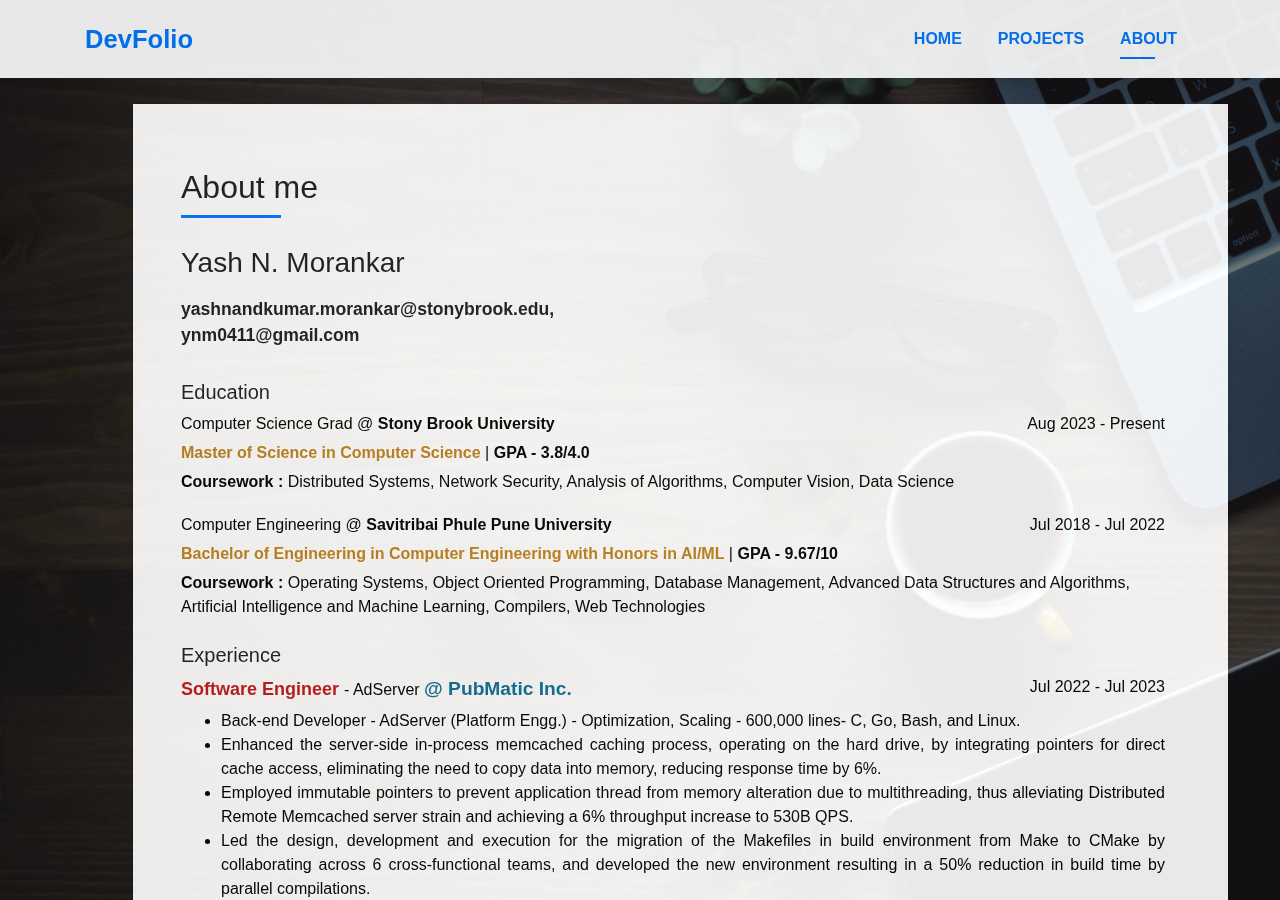
==== commit 110b885c: "Update to JUL 2024" ====
--- a/about.html
+++ b/about.html
@@ -41,7 +41,7 @@
             <a class="nav-link js-scroll " href="index.html">Home</a>
           </li>
           <li class="nav-item">
-            <a class="nav-link js-scroll" href="projects.html">Work</a>
+            <a class="nav-link js-scroll" href="projects.html">Projects</a>
           </li>
           <li class="nav-item">
             <a class="nav-link js-scroll active" href="about.html">About</a>
@@ -64,8 +64,7 @@
           <div class="row" style="margin-right: 0%;">
             <div class="col-sm-12">
               <div class="box-shadow-full">
-                <div class="row">
-                  <div class="col-md-6">
+                <div class="container">
                     <div class="row">
                       <div class="title-box-2">
                         <h5 class="title-left">
@@ -74,41 +73,111 @@
                       </div>
                     </div>
                     <div class="row">
-                      <div class="col-sm-6 col-md-5">
-                        <div class="about-img">
-                          <img src="./assets/webdev/quiz.png" class="img-fluid rounded b-shadow-a" alt="">
-                        </div>
-                      </div>
-                      <div class="col-sm-6 col-md-7">
                         <div class="about-info">
-                          <p><span class="title-s"> </span> <span>r</span></p>
-                          <p><span class="title-s">Name: Yash N. Morankar</span> <span></span></p>
-                          <p><span class="title-s">Email: <span>ynm0411@gmail.com</span></span> </p>
+                          <p><span class="title-s"><h3>Yash N. Morankar</h3></span> <span></span></p>
+                          <p><span class="title-s"><span> yashnandkumar.morankar@stonybrook.edu, <br/>ynm0411@gmail.com</span></span> </p>
                           <!--<p><span class="title-s">Phone: <span>(+91) </span></span> </p>-->
                         </div>
-                      </div>
                     </div>
-                    <div class="row">
-                      <div style="color: black;">
-                        <div>
-                         Computer Engineering Student at <span class="intern1">Pimpri Chinchwad College Of Engineering</span>
+                    <div class="row" style="color: black;">
+                      <div class="col-sm-12" style="padding-left: 0 !important; padding-top: 15px !important;">
+                        <h5>Education</h5>
+                        <div class="row">
+                          <div class="col-md-9">Computer Science Grad @ <span class="intern1">Stony Brook University </span></div>  
+                          <div class="col-md-3 text-right">Aug 2023 - Present</div>
+                          <div class="col-sm-12 margin-top">
+                            <span class="degree">Master of Science in Computer Science </span> | <b>GPA - 3.8/4.0</b>
+                          </div>
+                          <div class="col-sm-12 margin-top">
+                            <b>Coursework : </b> Distributed Systems, Network Security, Analysis of Algorithms, Computer Vision, Data Science
+                          </div>
+                          
+                          <br/>
+                          <br/>
+                          
+                          <div class="col-md-9">Computer Engineering @ <span class="intern1">Savitribai Phule Pune University </span></div>  
+                          <div class="col-md-3 text-right"> Jul 2018 - Jul 2022</div>
+                          <div class="col-sm-12 margin-top">
+                            <span class="degree">Bachelor of Engineering in Computer Engineering with Honors in AI/ML</span> | <b>GPA - 9.67/10</b>
+                          </div>
+                          <div class="col-sm-12 margin-top">
+                            <b>Coursework : </b> Operating Systems, Object Oriented Programming, Database Management, Advanced Data Structures and Algorithms, Artificial Intelligence and Machine Learning, Compilers, Web Technologies
+                          </div>
                         </div>
-                        <br>
-                        <div>
-                          Writer At <span class="intern1">Medium.com</span>.
-                        </div>
-                        <br>
-                        <div>
-                          Ex - <span class="field">Web Dev</span> Intern <span class="intern">@ APR Hub Technologies</span>
-                        </div>
-                        <br>
-                        <div>
-                          <span class="field">Machine Learning</span> Intern <span class="intern">@ Soft Tech Data Secutities Pvt. Ltd.</span>
-                        </div>
-                        <br>
-                        <div>
-                          <span class="field">Web Dev</span> Intern <span class="intern">@ Vyorious Drones Pvt. Ltd.</span>
-                        </div>
+                        
+                          <br/>
+
+                        <h5>Experience</h5>
+                        <div class="row">
+
+                          <div  class="col-md-9"><span class="field">Software Engineer </span> - AdServer <span class="intern">@ PubMatic Inc.</span></div>
+                          <div class="col-md-3 text-right"> Jul 2022 - Jul 2023</div>
+                          <div class="col-sm-12 margin-top justify-content">
+                            <ul>
+                              <li>Back-end Developer - AdServer (Platform Engg.) - Optimization, Scaling - 600,000 lines- C, Go, Bash, and Linux.</li>
+                              <li>Enhanced the server-side in-process memcached caching process, operating on the hard drive, by integrating pointers for direct cache access, eliminating the need to copy data into memory, reducing response time by 6%.</li>
+                              <li>Employed immutable pointers to prevent application thread from memory alteration due to multithreading, thus alleviating Distributed Remote Memcached server strain and achieving a 6% throughput increase to 530B QPS.</li>
+                              <li>Led the design, development and execution for the migration of the Makefiles in build environment from Make to CMake by collaborating across 6 cross-functional teams, and developed the new environment resulting in a 50% reduction in build time by parallel compilations.</li>
+                              <li>Implemented stat naming to streamline server-level statistics. Default server name applies if IP is not in the database.</li>
+                              <li>This optimization ensured efficient global stats management using a single flag reducing the stats by more than 1000%, with MySQL database connectivity via ODBC (Open DataBase Connectivity).
+                              <li>Enhanced concurrent stats collection from AdServer by querying, processing and aggregation by GoRoutines</li>
+                            </ul>
+                          </div>
+                        
+                          <br/>
+                          <br/>
+
+                          <div class="col-md-9"><span class="field">Software Engineer </span> Intern <span class="intern">@ PubMatic Inc.</span></div>
+                          <div class="col-md-3 text-right"> May 2012 - Jun 2022</div>
+                          <div class="col-sm-12 margin-top justify-content">
+                            <ul>
+                              <li>Engineered a C-based application-level fallback mechanism using libcurl that used response codes, timeouts and buffering to shape click traffic to alternate datacenters in case of network or server failures ensuring fault tolerance</li>
+                              <li>Developed a framework for centralized config. system for AdServer using Vault and C eliminating 90% config files.</li>
+                            </ul>
+                          </div>
+
+                          <br/>
+                          <br/>
+
+                          <div class="col-md-9"><span class="field">Programmer Analyst</span> Trainee <span class="intern">@ Cognizant</span></div>
+                          <div class="col-md-3 text-right"> Jan 2022 - May 2022</div>
+                          <div class="col-sm-12 margin-top justify-content">
+                            <ul>
+                              <li>At Cognizant, comprehensive training in Python for Data Science was undertaken, focusing on honing skills in various Data Analysis and Machine Learning techniques.</li>
+                              <li>This training provided the knowledge and expertise required to proficiently analyze data, derive meaningful insights, and construct predictive models using Python.</li>
+                            </ul>
+                          </div>
+
+                          <br/>
+                          <br/>
+
+                          <div class="col-md-9"><span class="field">Machine Learning</span> Intern <span class="intern">@ Soft Tech Data Secutities</span></div>
+                          <div class="col-md-3 text-right"> Jun 2020 - Dec 2020</div>
+                          <div class="col-sm-12 margin-top justify-content">
+                            <ul>
+                              <li>Created a real-time Intrusion Detection System (IDS) API based on Reinforcement Learning, achieving zero delay. Applied Reinforcement Learning to detect and identify malicious network packets.</li>
+                            </ul>
+                          </div>
+
+                          <br/>
+                          <br/>
+
+                          <div class="col-md-9"><span class="field">Web Dev</span> Intern <span class="intern">@ Vyorious Drones Pvt. Ltd.</span></div>
+                          <div class="col-md-3 text-right"> Oct 2020 - Dec 2020</div>
+                          <div class="col-sm-12 margin-top justify-content">
+                            <ul>
+                              <li>Contributed to the development of a comprehensive web system tailored for managing drone deliveries from start to end.</li>
+                              <li> Working in a startup environment provided invaluable learning experiences, allowing for proficiency in ReactJS, Node JS, and Mongo DB.</li>
+                            </ul>
+                          </div>
+                          
+                          <br/>
+                          <br/>
+
+                          <div class="col-md-9"><span class="field">Web Dev</span> Intern <span class="intern">@ APR Hub Technologies</span></div>
+                          <div class="col-md-3 text-right"> Sug 2020 - Sept 2020</div>
+
+                        </div>   
                         <br>
                         <br>
                         <div>
@@ -122,60 +191,12 @@
                       </div>
                     </div>
                   </div>
-                  <div class="col-md-6">
-                    <div class="about-me pt-4 pt-md-0">
-                      
-                      <div style="color: black;">
-                        <div class="skill-mf">
-                          <p class="title-s">Skill Set</p>
-                          <span>HTML</span> <span class="pull-right">85%</span>
-                          <div class="progress">
-                            <div class="progress-bar" role="progressbar" style="width: 85%;" aria-valuenow="85" aria-valuemin="0" aria-valuemax="100"></div>
-                          </div>
-                          <span>CSS3</span> <span class="pull-right">85%</span>
-                          <div class="progress">
-                            <div class="progress-bar" role="progressbar" style="width: 85%" aria-valuenow="75" aria-valuemin="0" aria-valuemax="100"></div>
-                          </div>
-                          <span>JAVASCRIPT</span> <span class="pull-right">85%</span>
-                          <div class="progress">
-                            <div class="progress-bar" role="progressbar" style="width: 85%" aria-valuenow="90" aria-valuemin="0" aria-valuemax="100"></div>
-                          </div>
-                          <span>REACT JS</span> <span class="pull-right">90%</span>
-                          <div class="progress">
-                            <div class="progress-bar" role="progressbar" style="width: 90%" aria-valuenow="50" aria-valuemin="0" aria-valuemax="100"></div>
-                          </div>
-                          <span>ANGULAR</span> <span class="pull-right">85%</span>
-                          <div class="progress">
-                            <div class="progress-bar" role="progressbar" style="width: 85%" aria-valuenow="50" aria-valuemin="0" aria-valuemax="100"></div>
-                          </div>
-                          <span>REACT NATIVE</span> <span class="pull-right">90%</span>
-                          <div class="progress">
-                            <div class="progress-bar" role="progressbar" style="width: 90%" aria-valuenow="50" aria-valuemin="0" aria-valuemax="100"></div>
-                          </div>
-                          <span>NODE JS</span> <span class="pull-right">80%</span>
-                          <div class="progress">
-                            <div class="progress-bar" role="progressbar" style="width: 80%" aria-valuenow="50" aria-valuemin="0" aria-valuemax="100"></div>
-                          </div>
-                          <span>MACHINE LEARNING</span> <span class="pull-right">85%</span>
-                          <div class="progress">
-                            <div class="progress-bar" role="progressbar" style="width: 85%" aria-valuenow="50" aria-valuemin="0" aria-valuemax="100"></div>
-                          </div>
-                          <span>DEEP LEARNING</span> <span class="pull-right">87%</span>
-                          <div class="progress">
-                            <div class="progress-bar" role="progressbar" style="width: 87%" aria-valuenow="50" aria-valuemin="0" aria-valuemax="100"></div>
-                          </div>
-                        </div>
-                         
-                        </div>
-                      </div>
-                    </div>
-                  </div>
                 </div>
-              </div>
             </div>
           </div>
         </div>
-      </section>
+      </div>
+    </section>
     </div>
     </div> 
 
--- a/assets/css/style.css
+++ b/assets/css/style.css
@@ -163,7 +163,7 @@
 
 /*--/ Title Left /--*/
 .title-box-2 {
-  margin-bottom: 3rem;
+  margin-bottom: 1rem;
 }
 
 .title-left {
--- a/main.css
+++ b/main.css
@@ -9,6 +9,15 @@
 } 
 .text-center{
     text-align: center;
+}
+.text-right{
+  text-align: right !important;
+}
+.margin-top{
+  margin-top: 5px !important;
+}
+.justify-content{
+  text-align: justify;
 }
 .content-section{
     padding-top: 2.5rem;
@@ -154,6 +163,11 @@
     font-weight: bold;
     font-size: large;
   }
+  .degree{
+    color: rgb(190, 130, 27);
+    font-weight: bold;
+    font-size: medium;
+  }
 
   @media only screen and (max-width: 700px) {
     .about {
@@ -167,4 +181,20 @@
       margin-right: 0.7rem;
       margin-left: 0.7rem;
     }
-  }+  }
+
+
+/*--------------------------------------------------------------
+# Projects
+--------------------------------------------------------------*/
+  .card-text{
+    color: black !important;
+  }
+
+.card-text li {
+  margin-left: -5%;
+}
+
+.proj_card{
+  margin-bottom: 2rem;
+}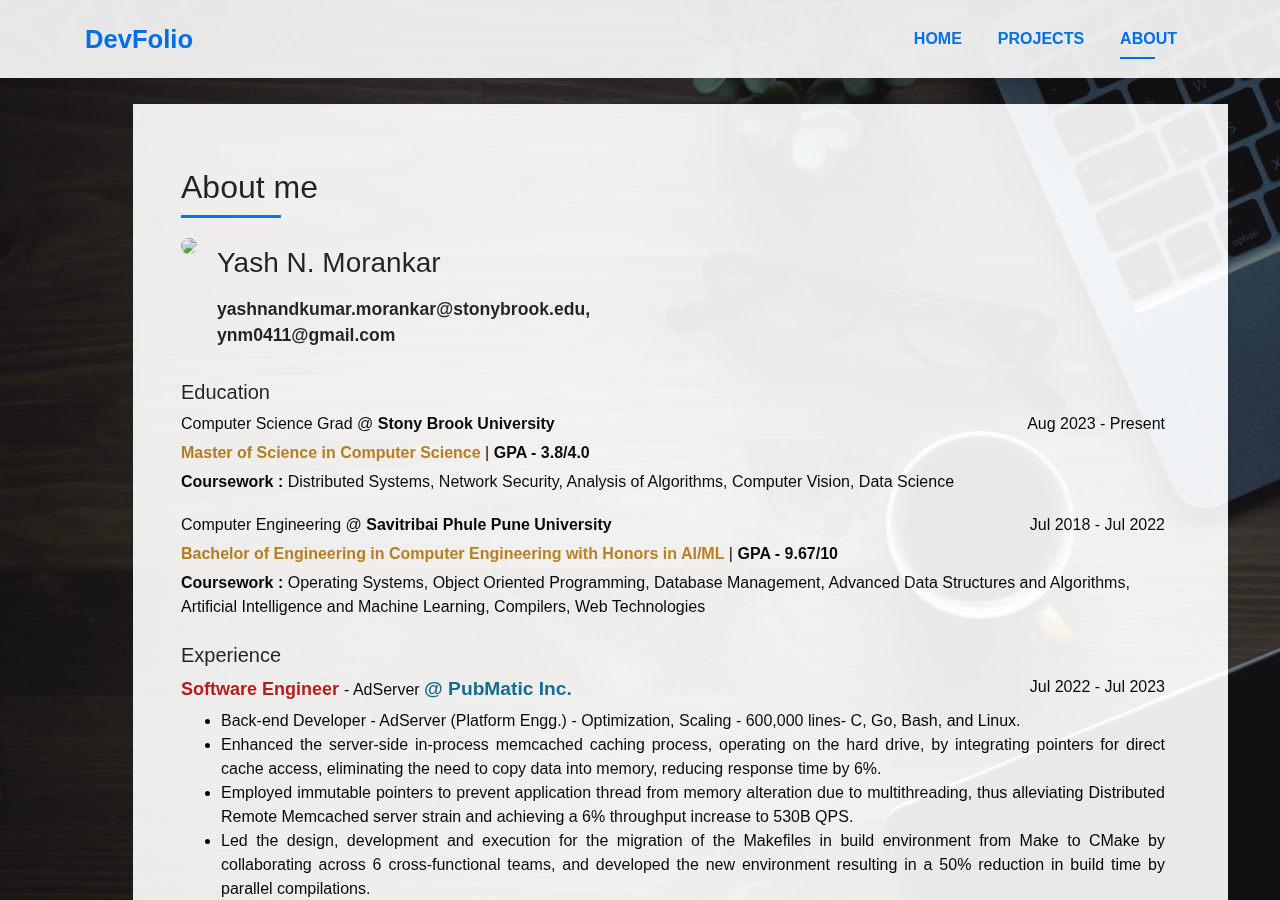
==== commit 2fc885b7: "Update Image" ====
--- a/about.html
+++ b/about.html
@@ -74,6 +74,9 @@
                     </div>
                     <div class="row">
                         <div class="about-info">
+                          <img src="./assets/imgs/yash.png" style="height: 135px; margin: 5px 20px 0px 0px; border-radius: 50%;">
+                        </div>
+                        <div class="about-info">
                           <p><span class="title-s"><h3>Yash N. Morankar</h3></span> <span></span></p>
                           <p><span class="title-s"><span> yashnandkumar.morankar@stonybrook.edu, <br/>ynm0411@gmail.com</span></span> </p>
                           <!--<p><span class="title-s">Phone: <span>(+91) </span></span> </p>-->
